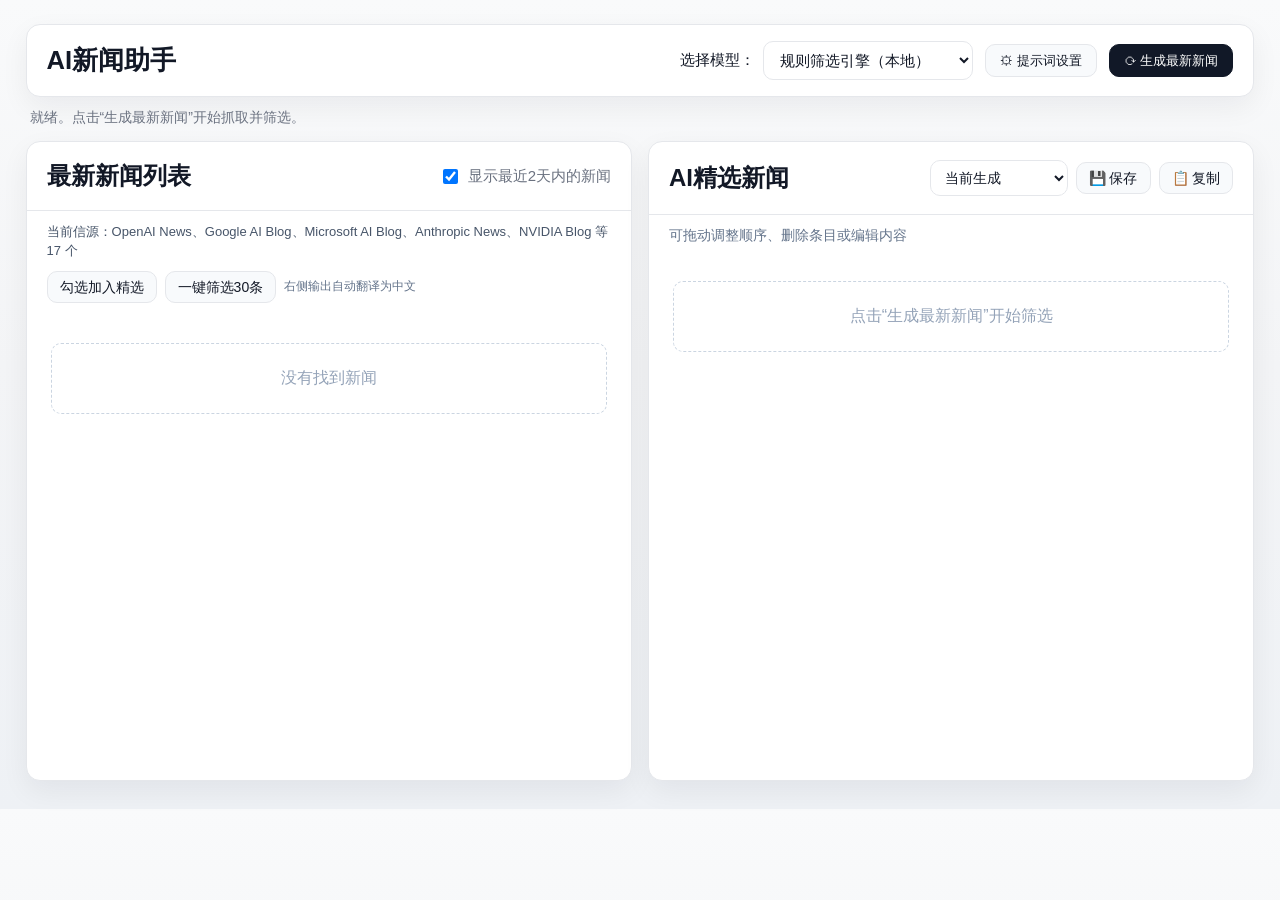
==== index.html @ f6ede766 "feat: upload news assistant web project" ====
<!doctype html>
<html lang="zh-CN">
<head>
  <meta charset="utf-8">
  <meta name="viewport" content="width=device-width, initial-scale=1">
  <title>AI新闻助手</title>
  <link rel="stylesheet" href="./styles.css">
</head>
<body>
  <div class="app-shell">
    <header class="toolbar">
      <h1>AI新闻助手</h1>
      <div class="toolbar-actions">
        <label class="model-picker">
          <span>选择模型：</span>
          <select id="modelSelect">
            <option value="deepseek-chat">Deepseek Chat</option>
            <option value="qwen-plus">Qwen Plus</option>
            <option value="rules-local">规则筛选引擎（本地）</option>
          </select>
        </label>
        <button id="settingsBtn" class="btn" type="button">⚙ 提示词设置</button>
        <button id="generateBtn" class="btn btn-primary" type="button">⟳ 生成最新新闻</button>
      </div>
    </header>

    <p id="statusLine" class="status-line">就绪</p>

    <main class="content-grid">
      <section class="panel">
        <div class="panel-header">
          <h2>最新新闻列表</h2>
          <label class="inline-check">
            <input id="recentOnlyToggle" type="checkbox" checked>
            <span>显示最近2天内的新闻</span>
          </label>
        </div>
        <p id="sourceHint" class="source-hint"></p>
        <div class="left-actions">
          <button id="pickSelectedBtn" class="btn small" type="button">勾选加入精选</button>
          <button id="quickPickBtn" class="btn small" type="button">一键筛选30条</button>
          <span class="left-note">右侧输出自动翻译为中文</span>
        </div>
        <div id="rawEmptyState" class="empty-state">没有找到新闻</div>
        <ul id="rawNewsList" class="news-list hidden"></ul>
      </section>

      <section class="panel">
        <div class="panel-header">
          <h2>AI精选新闻</h2>
          <div class="panel-header-actions">
            <select id="generationSelect" class="small-select">
              <option value="">当前生成</option>
            </select>
            <button id="saveBtn" class="btn small" type="button">💾 保存</button>
            <button id="copyBtn" class="btn small" type="button">📋 复制</button>
          </div>
        </div>
        <p class="helper-line">可拖动调整顺序、删除条目或编辑内容</p>
        <div id="selectedEmptyState" class="empty-state">点击“生成最新新闻”开始筛选</div>
        <ol id="selectedNewsList" class="selected-list hidden"></ol>
      </section>
    </main>
  </div>

  <dialog id="settingsDialog" class="settings-dialog">
    <form method="dialog" id="settingsForm">
      <h3>提示词与信源设置</h3>
      <label class="field">
        <span>信源列表（每行：名称|URL|权重）</span>
        <textarea id="sourcesInput" rows="10"></textarea>
      </label>
      <div class="field-row">
        <label class="field">
          <span>额外优先关键词（逗号分隔）</span>
          <input id="includeKeywordsInput" type="text" placeholder="如：reasoning,多模态,Agent">
        </label>
        <label class="field">
          <span>额外排除关键词（逗号分隔）</span>
          <input id="excludeKeywordsInput" type="text" placeholder="如：扫地机器人,合作伙伴招募">
        </label>
      </div>
      <label class="field">
        <span>筛选提示词（可选，仅用于保存偏好）</span>
        <textarea id="promptTemplateInput" rows="4" placeholder="定义你自己的筛选偏好"></textarea>
      </label>
      <div class="dialog-sep"></div>
      <h3 class="sub-title">模型配置（可选）</h3>
      <div class="field-row">
        <label class="field">
          <span>运行模式</span>
          <select id="modelModeSelect">
            <option value="rules_only">仅规则筛选（无需模型，推荐）</option>
            <option value="llm_assist">模型辅助筛选/总结</option>
            <option value="llm_web_search">模型联网搜索 + 总结</option>
          </select>
        </label>
        <label class="field">
          <span>接口类型</span>
          <select id="providerSelect">
            <option value="openai_compatible">OpenAI兼容接口</option>
            <option value="dashscope">阿里 DashScope（Qwen）</option>
          </select>
        </label>
      </div>
      <div class="field-row">
        <label class="field">
          <span>Base URL</span>
          <input id="llmBaseUrlInput" type="text" placeholder="如：https://api.openai.com/v1">
        </label>
        <label class="field">
          <span>Model ID</span>
          <input id="llmModelNameInput" type="text" placeholder="如：gpt-4.1 / qwen-plus-latest">
        </label>
      </div>
      <label class="field">
        <span>API Key</span>
        <input id="llmApiKeyInput" type="password" autocomplete="off" placeholder="请输入你的 API Key（仅保存在浏览器本地）">
      </label>
      <p id="modelConfigHint" class="model-hint">
        联网搜索模式要求“模型或平台原生支持 Web Search”。仅有普通聊天模型（如纯 deepseek-chat）通常不能直接搜索网页。
      </p>
      <div class="dialog-actions">
        <button id="resetSettingsBtn" class="btn" type="button">恢复默认</button>
        <button id="cancelSettingsBtn" class="btn" value="cancel">取消</button>
        <button id="saveSettingsBtn" class="btn btn-primary" type="submit">保存设置</button>
      </div>
    </form>
  </dialog>

  <script src="./app.js" defer></script>
</body>
</html>
---- styles.css ----
:root {
  --bg: #f3f4f6;
  --surface: #ffffff;
  --text-main: #121826;
  --text-sub: #6b7280;
  --line: #e5e7eb;
  --primary: #111827;
  --primary-hover: #1f2937;
  --focus: #2563eb;
  --shadow: 0 10px 28px rgba(15, 23, 42, 0.06);
  --radius: 14px;
}

* {
  box-sizing: border-box;
}

body {
  margin: 0;
  background: linear-gradient(180deg, #f9fafb 0%, #f3f4f6 45%, #eef1f5 100%);
  color: var(--text-main);
  font-family: "PingFang SC", "Microsoft YaHei", "Segoe UI", sans-serif;
}

.app-shell {
  width: min(1600px, 96vw);
  margin: 24px auto 28px;
}

.toolbar {
  display: flex;
  justify-content: space-between;
  align-items: center;
  gap: 20px;
  padding: 16px 20px;
  border: 1px solid var(--line);
  border-radius: var(--radius);
  background: var(--surface);
  box-shadow: var(--shadow);
}

.toolbar h1 {
  margin: 0;
  font-size: clamp(24px, 2vw, 44px);
  font-weight: 780;
}

.toolbar-actions {
  display: flex;
  align-items: center;
  gap: 12px;
  flex-wrap: wrap;
}

.model-picker {
  display: inline-flex;
  align-items: center;
  gap: 8px;
  color: var(--text-main);
  font-size: 15px;
}

select,
textarea,
input {
  font: inherit;
}

select,
input,
textarea {
  width: 100%;
  border: 1px solid var(--line);
  border-radius: 10px;
  background: #fff;
  color: var(--text-main);
  padding: 9px 12px;
}

select:focus,
input:focus,
textarea:focus,
.btn:focus {
  outline: 2px solid color-mix(in oklab, var(--focus), #ffffff 30%);
  outline-offset: 1px;
}

.model-picker select {
  width: 210px;
}

.btn {
  appearance: none;
  border: 1px solid var(--line);
  background: #f8fafc;
  color: var(--text-main);
  border-radius: 10px;
  padding: 9px 14px;
  line-height: 1;
  cursor: pointer;
  transition: 0.15s ease;
}

.btn:hover {
  background: #f1f5f9;
}

.btn.btn-primary {
  border-color: var(--primary);
  background: var(--primary);
  color: #fff;
}

.btn.btn-primary:hover {
  background: var(--primary-hover);
}

.btn.small {
  padding: 8px 12px;
  font-size: 14px;
}

.status-line {
  margin: 12px 4px 0;
  min-height: 22px;
  font-size: 14px;
  color: var(--text-sub);
}

.content-grid {
  margin-top: 10px;
  display: grid;
  grid-template-columns: 1fr 1fr;
  gap: 16px;
}

.panel {
  min-height: 640px;
  border-radius: var(--radius);
  border: 1px solid var(--line);
  background: var(--surface);
  box-shadow: var(--shadow);
  overflow: hidden;
  display: flex;
  flex-direction: column;
}

.panel-header {
  display: flex;
  align-items: center;
  justify-content: space-between;
  gap: 10px;
  padding: 18px 20px;
  border-bottom: 1px solid var(--line);
}

.panel-header h2 {
  margin: 0;
  font-size: clamp(24px, 1.5vw, 36px);
  font-weight: 760;
}

.panel-header-actions {
  display: flex;
  align-items: center;
  gap: 8px;
}

.inline-check {
  display: inline-flex;
  align-items: center;
  gap: 7px;
  color: var(--text-sub);
  font-size: 15px;
}

.inline-check input {
  width: 15px;
  height: 15px;
}

.source-hint {
  margin: 12px 20px 4px;
  color: #475569;
  font-size: 13px;
  line-height: 1.45;
}

.left-actions {
  margin: 6px 20px 4px;
  display: flex;
  align-items: center;
  gap: 8px;
  flex-wrap: wrap;
}

.left-note {
  font-size: 12px;
  color: #64748b;
}

.helper-line {
  margin: 12px 20px 0;
  color: #64748b;
  font-size: 14px;
}

.empty-state {
  margin: 36px 24px;
  padding: 24px;
  border-radius: 10px;
  border: 1px dashed #cbd5e1;
  color: #94a3b8;
  text-align: center;
}

.news-list,
.selected-list {
  margin: 0;
  padding: 12px 18px 20px;
  overflow: auto;
  display: grid;
  align-content: start;
  gap: 10px;
}

.news-list {
  list-style: none;
}

.news-item {
  border: 1px solid #e2e8f0;
  background: #f8fafc;
  border-radius: 12px;
  padding: 10px 12px;
}

.news-item-top {
  display: grid;
  grid-template-columns: auto 1fr;
  gap: 8px;
  align-items: start;
}

.pick-check {
  margin-top: 2px;
  width: 16px;
  height: 16px;
}

.news-item-title {
  margin: 0;
  font-size: 15px;
  line-height: 1.45;
}

.news-item-title a {
  color: #0f172a;
  text-decoration: none;
}

.news-item-title a:hover {
  text-decoration: underline;
}

.news-item-meta {
  margin-top: 8px;
  display: flex;
  gap: 8px;
  flex-wrap: wrap;
  font-size: 12px;
  color: #475569;
}

.chip {
  display: inline-flex;
  align-items: center;
  padding: 2px 8px;
  border-radius: 999px;
  background: #e2e8f0;
}

.small-select {
  width: 138px;
  padding: 8px 10px;
  font-size: 14px;
}

.selected-list {
  counter-reset: selected;
}

.selected-card {
  display: grid;
  grid-template-columns: auto 1fr;
  gap: 10px;
  border: 1px solid #dbe3ef;
  border-radius: 12px;
  background: #fbfdff;
  padding: 10px;
}

.card-actions {
  display: flex;
  flex-direction: column;
  align-items: center;
  gap: 8px;
}

.drag-handle {
  align-self: start;
  user-select: none;
  cursor: grab;
  color: #475569;
  border-radius: 8px;
  border: 1px solid #d1d9e6;
  padding: 6px 8px;
  line-height: 1;
}

.delete-item-btn {
  border: 1px solid #f1c4c4;
  background: #fff4f4;
  color: #b42318;
  border-radius: 8px;
  padding: 6px 8px;
  line-height: 1;
  cursor: pointer;
}

.delete-item-btn:hover {
  background: #ffe9e9;
}

.summary-row {
  display: grid;
  grid-template-columns: auto 1fr;
  align-items: start;
  gap: 8px;
}

.summary-order {
  margin-top: 8px;
  min-width: 22px;
  text-align: right;
  color: #334155;
  font-weight: 700;
}

.selected-card.dragging {
  opacity: 0.4;
}

.selected-card.drop-target {
  border-color: #3b82f6;
  box-shadow: 0 0 0 2px rgba(59, 130, 246, 0.2);
}

.summary-input {
  width: 100%;
  min-height: 68px;
  resize: none;
  overflow: hidden;
  line-height: 1.45;
  border: 1px solid #d4dce8;
  border-radius: 10px;
  padding: 8px 10px;
  background: #fff;
}

.selected-meta {
  margin-top: 6px;
  font-size: 12px;
  color: #64748b;
  display: flex;
  flex-wrap: wrap;
  gap: 8px;
}

.selected-source {
  margin-top: 6px;
  font-size: 12px;
  color: #64748b;
  word-break: break-all;
}

.selected-source a {
  color: #1d4ed8;
  text-decoration: none;
}

.selected-source a:hover {
  text-decoration: underline;
}

.hidden {
  display: none !important;
}

.settings-dialog {
  width: min(960px, 94vw);
  border: none;
  border-radius: 14px;
  padding: 0;
  box-shadow: 0 26px 64px rgba(15, 23, 42, 0.2);
}

.settings-dialog::backdrop {
  background: rgba(15, 23, 42, 0.4);
}

.settings-dialog form {
  padding: 20px;
}

.settings-dialog h3 {
  margin: 4px 0 16px;
  font-size: 20px;
}

.settings-dialog .sub-title {
  margin: 4px 0 12px;
  font-size: 18px;
}

.dialog-sep {
  height: 1px;
  background: var(--line);
  margin: 14px 0 14px;
}

.field {
  display: grid;
  gap: 8px;
  margin-bottom: 12px;
}

.field > span {
  color: #334155;
  font-size: 14px;
}

.field-row {
  display: grid;
  grid-template-columns: 1fr 1fr;
  gap: 12px;
}

.dialog-actions {
  margin-top: 16px;
  display: flex;
  justify-content: flex-end;
  gap: 10px;
}

.model-hint {
  margin: 4px 0 0;
  color: #64748b;
  font-size: 13px;
  line-height: 1.5;
}

@media (max-width: 1100px) {
  .content-grid {
    grid-template-columns: 1fr;
  }

  .panel {
    min-height: 540px;
  }

  .panel-header {
    flex-wrap: wrap;
  }
}

@media (max-width: 680px) {
  .toolbar {
    padding: 14px;
  }

  .toolbar-actions {
    width: 100%;
  }

  .model-picker {
    width: 100%;
  }

  .model-picker select {
    width: 100%;
  }

  .btn {
    flex: 1;
    min-width: 140px;
  }

  .panel-header-actions {
    width: 100%;
  }

  .small-select {
    flex: 1;
    width: auto;
  }

  .field-row {
    grid-template-columns: 1fr;
  }

  .card-actions {
    flex-direction: row;
    align-items: center;
  }
}
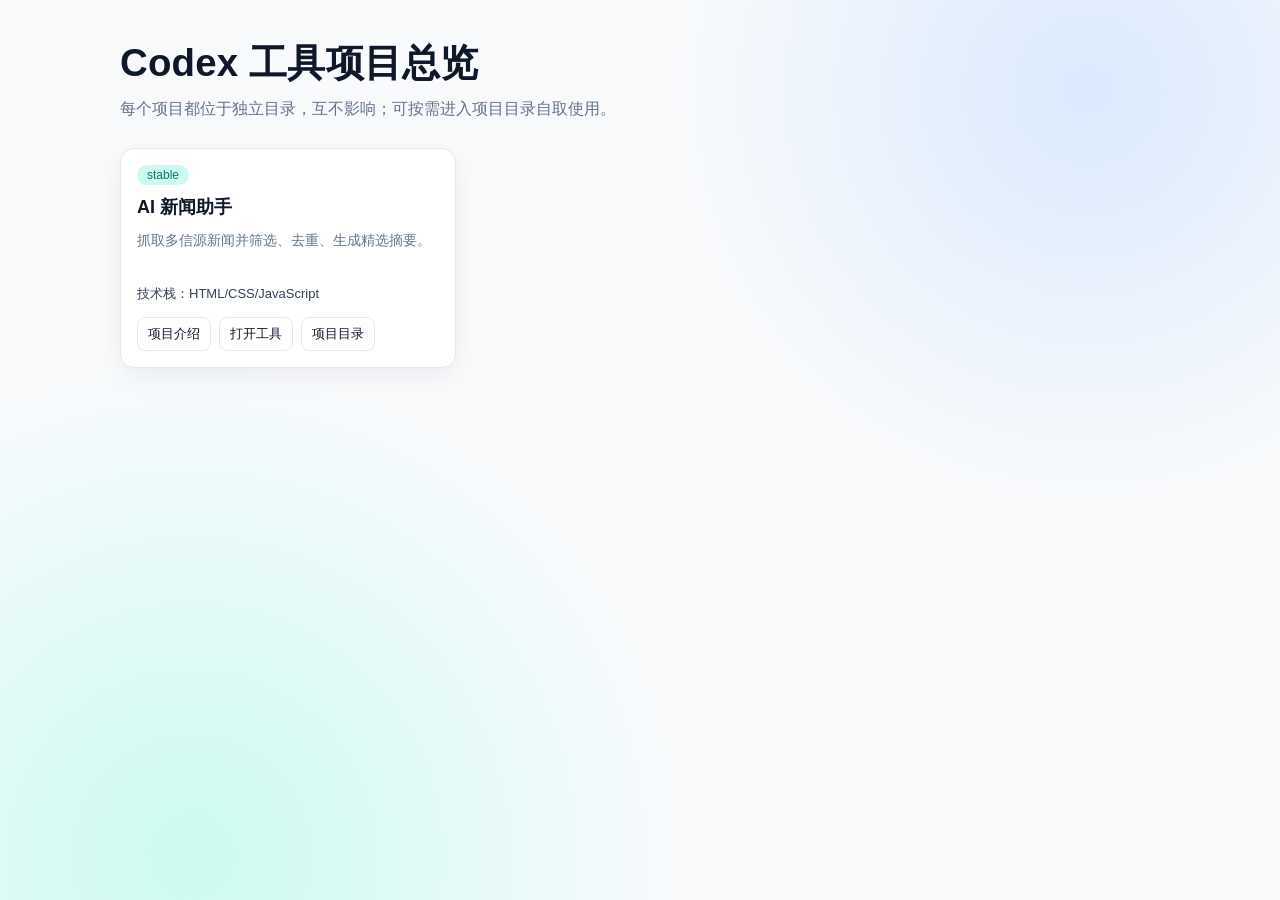
==== commit 2d9cb7c5: "feat: reorganize repository for multi-project showcase" ====
--- a/index.html
+++ b/index.html
@@ -1,133 +1,151 @@
-<!doctype html>
+﻿<!doctype html>
 <html lang="zh-CN">
 <head>
-  <meta charset="utf-8">
-  <meta name="viewport" content="width=device-width, initial-scale=1">
-  <title>AI新闻助手</title>
-  <link rel="stylesheet" href="./styles.css">
+  <meta charset="utf-8" />
+  <meta name="viewport" content="width=device-width, initial-scale=1" />
+  <title>Codex 工具项目总览</title>
+  <style>
+    :root {
+      --bg: #f8fafc;
+      --panel: #ffffff;
+      --text: #0f172a;
+      --muted: #64748b;
+      --line: #e2e8f0;
+      --primary: #0f766e;
+      --primary-soft: #ccfbf1;
+    }
+    * { box-sizing: border-box; }
+    body {
+      margin: 0;
+      font-family: "Segoe UI", "PingFang SC", "Microsoft YaHei", sans-serif;
+      color: var(--text);
+      background:
+        radial-gradient(circle at 85% 10%, #dbeafe 0%, transparent 30%),
+        radial-gradient(circle at 15% 95%, #ccfbf1 0%, transparent 35%),
+        var(--bg);
+      min-height: 100vh;
+    }
+    .container {
+      max-width: 1080px;
+      margin: 0 auto;
+      padding: 38px 20px 56px;
+    }
+    h1 {
+      margin: 0;
+      font-size: clamp(1.8rem, 3vw, 2.5rem);
+      letter-spacing: .2px;
+    }
+    .sub {
+      margin: 10px 0 28px;
+      color: var(--muted);
+    }
+    .grid {
+      display: grid;
+      grid-template-columns: repeat(auto-fill, minmax(280px, 1fr));
+      gap: 16px;
+    }
+    .card {
+      background: var(--panel);
+      border: 1px solid var(--line);
+      border-radius: 14px;
+      padding: 16px;
+      box-shadow: 0 8px 24px rgba(15, 23, 42, 0.06);
+    }
+    .badge {
+      display: inline-block;
+      padding: 3px 10px;
+      border-radius: 999px;
+      font-size: 12px;
+      color: var(--primary);
+      background: var(--primary-soft);
+      margin-bottom: 10px;
+    }
+    .title {
+      margin: 0;
+      font-size: 18px;
+    }
+    .desc {
+      color: var(--muted);
+      font-size: 14px;
+      line-height: 1.6;
+      min-height: 44px;
+      margin: 10px 0 12px;
+    }
+    .tech {
+      font-size: 13px;
+      color: #334155;
+      margin: 0 0 14px;
+    }
+    .links {
+      display: flex;
+      flex-wrap: wrap;
+      gap: 8px;
+    }
+    a {
+      display: inline-block;
+      text-decoration: none;
+      color: #0f172a;
+      border: 1px solid var(--line);
+      border-radius: 8px;
+      padding: 7px 10px;
+      font-size: 13px;
+      background: #fff;
+    }
+    a:hover { border-color: #94a3b8; }
+    .error {
+      color: #b91c1c;
+      margin-top: 16px;
+      font-size: 14px;
+    }
+  </style>
 </head>
 <body>
-  <div class="app-shell">
-    <header class="toolbar">
-      <h1>AI新闻助手</h1>
-      <div class="toolbar-actions">
-        <label class="model-picker">
-          <span>选择模型：</span>
-          <select id="modelSelect">
-            <option value="deepseek-chat">Deepseek Chat</option>
-            <option value="qwen-plus">Qwen Plus</option>
-            <option value="rules-local">规则筛选引擎（本地）</option>
-          </select>
-        </label>
-        <button id="settingsBtn" class="btn" type="button">⚙ 提示词设置</button>
-        <button id="generateBtn" class="btn btn-primary" type="button">⟳ 生成最新新闻</button>
-      </div>
-    </header>
+  <main class="container">
+    <h1>Codex 工具项目总览</h1>
+    <p class="sub">每个项目都位于独立目录，互不影响；可按需进入项目目录自取使用。</p>
+    <section id="grid" class="grid"></section>
+    <p id="error" class="error" hidden></p>
+  </main>
 
-    <p id="statusLine" class="status-line">就绪</p>
+  <script>
+    async function loadProjects() {
+      const resp = await fetch('./projects/projects.json', { cache: 'no-store' });
+      if (!resp.ok) throw new Error('读取项目清单失败');
+      return resp.json();
+    }
 
-    <main class="content-grid">
-      <section class="panel">
-        <div class="panel-header">
-          <h2>最新新闻列表</h2>
-          <label class="inline-check">
-            <input id="recentOnlyToggle" type="checkbox" checked>
-            <span>显示最近2天内的新闻</span>
-          </label>
-        </div>
-        <p id="sourceHint" class="source-hint"></p>
-        <div class="left-actions">
-          <button id="pickSelectedBtn" class="btn small" type="button">勾选加入精选</button>
-          <button id="quickPickBtn" class="btn small" type="button">一键筛选30条</button>
-          <span class="left-note">右侧输出自动翻译为中文</span>
-        </div>
-        <div id="rawEmptyState" class="empty-state">没有找到新闻</div>
-        <ul id="rawNewsList" class="news-list hidden"></ul>
-      </section>
+    function renderCard(project) {
+      return `
+        <article class="card">
+          <span class="badge">${project.status || 'stable'}</span>
+          <h2 class="title">${project.name}</h2>
+          <p class="desc">${project.summary || ''}</p>
+          <p class="tech">技术栈：${project.stack || '未填写'}</p>
+          <div class="links">
+            <a href="${project.readme}" target="_blank" rel="noreferrer">项目介绍</a>
+            <a href="${project.entry}" target="_blank" rel="noreferrer">打开工具</a>
+            <a href="${project.path}" target="_blank" rel="noreferrer">项目目录</a>
+          </div>
+        </article>
+      `;
+    }
 
-      <section class="panel">
-        <div class="panel-header">
-          <h2>AI精选新闻</h2>
-          <div class="panel-header-actions">
-            <select id="generationSelect" class="small-select">
-              <option value="">当前生成</option>
-            </select>
-            <button id="saveBtn" class="btn small" type="button">💾 保存</button>
-            <button id="copyBtn" class="btn small" type="button">📋 复制</button>
-          </div>
-        </div>
-        <p class="helper-line">可拖动调整顺序、删除条目或编辑内容</p>
-        <div id="selectedEmptyState" class="empty-state">点击“生成最新新闻”开始筛选</div>
-        <ol id="selectedNewsList" class="selected-list hidden"></ol>
-      </section>
-    </main>
-  </div>
-
-  <dialog id="settingsDialog" class="settings-dialog">
-    <form method="dialog" id="settingsForm">
-      <h3>提示词与信源设置</h3>
-      <label class="field">
-        <span>信源列表（每行：名称|URL|权重）</span>
-        <textarea id="sourcesInput" rows="10"></textarea>
-      </label>
-      <div class="field-row">
-        <label class="field">
-          <span>额外优先关键词（逗号分隔）</span>
-          <input id="includeKeywordsInput" type="text" placeholder="如：reasoning,多模态,Agent">
-        </label>
-        <label class="field">
-          <span>额外排除关键词（逗号分隔）</span>
-          <input id="excludeKeywordsInput" type="text" placeholder="如：扫地机器人,合作伙伴招募">
-        </label>
-      </div>
-      <label class="field">
-        <span>筛选提示词（可选，仅用于保存偏好）</span>
-        <textarea id="promptTemplateInput" rows="4" placeholder="定义你自己的筛选偏好"></textarea>
-      </label>
-      <div class="dialog-sep"></div>
-      <h3 class="sub-title">模型配置（可选）</h3>
-      <div class="field-row">
-        <label class="field">
-          <span>运行模式</span>
-          <select id="modelModeSelect">
-            <option value="rules_only">仅规则筛选（无需模型，推荐）</option>
-            <option value="llm_assist">模型辅助筛选/总结</option>
-            <option value="llm_web_search">模型联网搜索 + 总结</option>
-          </select>
-        </label>
-        <label class="field">
-          <span>接口类型</span>
-          <select id="providerSelect">
-            <option value="openai_compatible">OpenAI兼容接口</option>
-            <option value="dashscope">阿里 DashScope（Qwen）</option>
-          </select>
-        </label>
-      </div>
-      <div class="field-row">
-        <label class="field">
-          <span>Base URL</span>
-          <input id="llmBaseUrlInput" type="text" placeholder="如：https://api.openai.com/v1">
-        </label>
-        <label class="field">
-          <span>Model ID</span>
-          <input id="llmModelNameInput" type="text" placeholder="如：gpt-4.1 / qwen-plus-latest">
-        </label>
-      </div>
-      <label class="field">
-        <span>API Key</span>
-        <input id="llmApiKeyInput" type="password" autocomplete="off" placeholder="请输入你的 API Key（仅保存在浏览器本地）">
-      </label>
-      <p id="modelConfigHint" class="model-hint">
-        联网搜索模式要求“模型或平台原生支持 Web Search”。仅有普通聊天模型（如纯 deepseek-chat）通常不能直接搜索网页。
-      </p>
-      <div class="dialog-actions">
-        <button id="resetSettingsBtn" class="btn" type="button">恢复默认</button>
-        <button id="cancelSettingsBtn" class="btn" value="cancel">取消</button>
-        <button id="saveSettingsBtn" class="btn btn-primary" type="submit">保存设置</button>
-      </div>
-    </form>
-  </dialog>
-
-  <script src="./app.js" defer></script>
+    (async function init() {
+      const grid = document.getElementById('grid');
+      const error = document.getElementById('error');
+      try {
+        const projects = await loadProjects();
+        if (!Array.isArray(projects) || projects.length === 0) {
+          error.hidden = false;
+          error.textContent = '目前还没有登记项目。';
+          return;
+        }
+        grid.innerHTML = projects.map(renderCard).join('');
+      } catch (err) {
+        error.hidden = false;
+        error.textContent = `加载失败：${err.message}。请使用本地静态服务器访问。`;
+      }
+    })();
+  </script>
 </body>
 </html>
